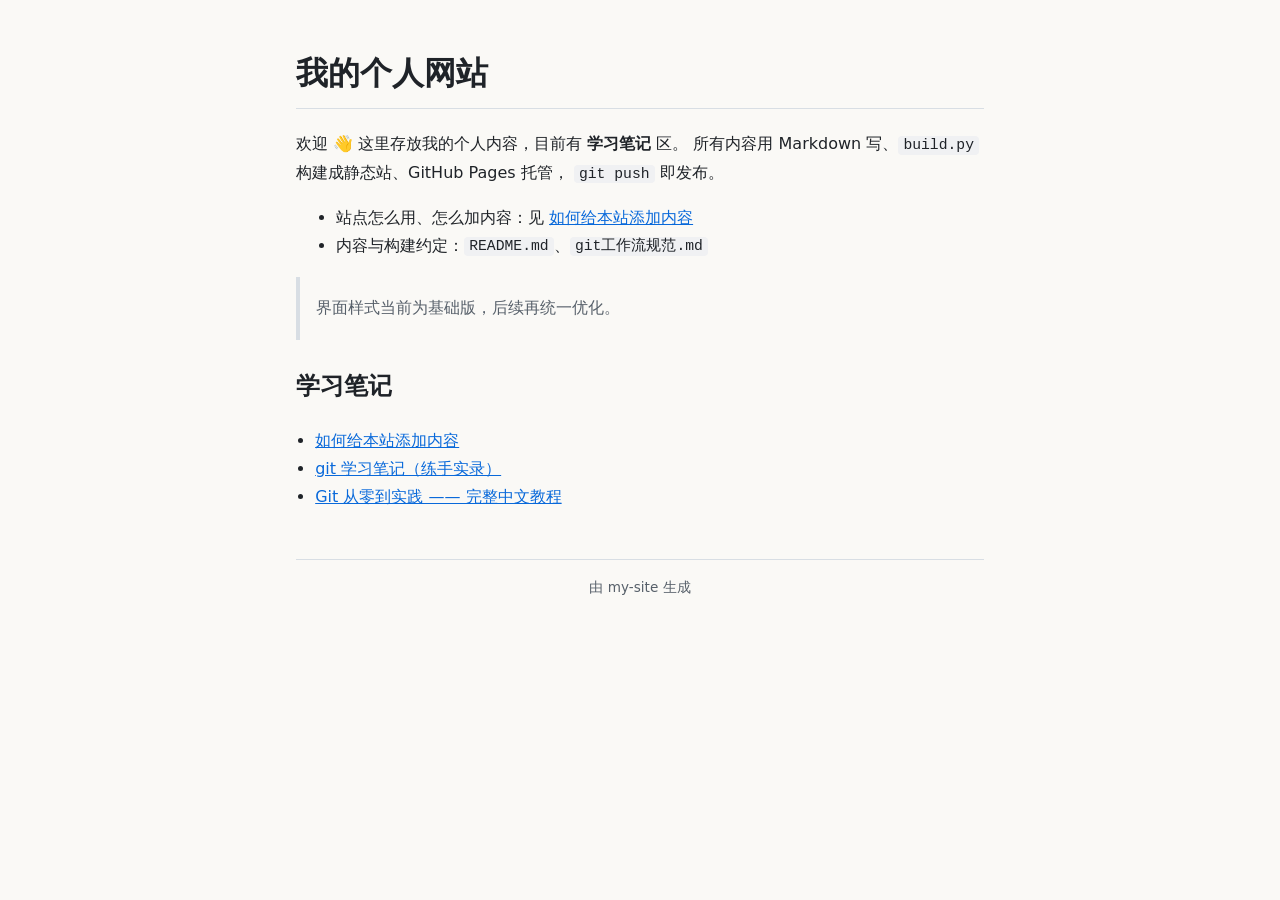
==== docs/index.html @ c1e2e58b "chore: 生成站点产物 docs/（GitHub Pages 发布目录）" ====
<!DOCTYPE html>
<html lang="zh-CN">
<head>
<meta charset="utf-8"/>
<meta name="viewport" content="width=device-width, initial-scale=1"/>
<title>首页</title>
<link rel="stylesheet" href="style.css"/>
</head>
<body>
<main>
<h1>我的个人网站</h1>
<p>欢迎 👋 这里存放我的个人内容，目前有 <strong>学习笔记</strong> 区。 所有内容用 Markdown 写、<code>build.py</code> 构建成静态站、GitHub Pages 托管， <code>git push</code> 即发布。</p>
<ul>
<li>站点怎么用、怎么加内容：见 <a href="notes/adding-content.html">如何给本站添加内容</a></li>
<li>内容与构建约定：<code>README.md</code>、<code>git工作流规范.md</code></li>
</ul>
<blockquote>
<p>界面样式当前为基础版，后续再统一优化。</p></blockquote>

<h2>学习笔记</h2>
<ul class="note-list">
<li><a href="notes/adding-content.html">如何给本站添加内容</a></li>
<li><a href="notes/git-notes.html">git 学习笔记（练手实录）</a></li>
<li><a href="notes/git-tutorial.html">Git 从零到实践 —— 完整中文教程</a></li>
</ul>
</main>
<footer>由 my-site 生成</footer>
</body>
</html>
---- docs/style.css ----
/* md-blog 站点样式 */
:root {
  --bg: #faf9f6;
  --fg: #1f2328;
  --accent: #0969da;
  --code-bg: #f0f1f3;
  --border: #d8dee4;
}

* { box-sizing: border-box; }

body {
  margin: 0 auto;
  max-width: 720px;
  padding: 1.5rem 1rem 3rem;
  background: var(--bg);
  color: var(--fg);
  font: 16px/1.75 system-ui, "Segoe UI", "PingFang SC", "Microsoft YaHei", sans-serif;
}

.topnav { margin-bottom: 1rem; }
.topnav a { color: var(--accent); text-decoration: none; }

h1 { border-bottom: 1px solid var(--border); padding-bottom: .4rem; }
h2 { margin-top: 1.6rem; }
a { color: var(--accent); }
a:hover { text-decoration: underline; }

pre {
  background: var(--code-bg);
  border: 1px solid var(--border);
  border-radius: 6px;
  padding: .8rem 1rem;
  overflow-x: auto;
}
code {
  background: var(--code-bg);
  border-radius: 4px;
  padding: .1em .35em;
  font-family: Consolas, "Courier New", monospace;
  font-size: .92em;
}
pre code { background: none; padding: 0; }

blockquote {
  margin: 1rem 0;
  padding: .1rem 1rem;
  border-left: 4px solid var(--border);
  color: #57606a;
}

img { max-width: 100%; }
hr { border: none; border-top: 1px solid var(--border); margin: 2rem 0; }

footer {
  margin-top: 3rem;
  padding-top: 1rem;
  border-top: 1px solid var(--border);
  color: #57606a;
  font-size: .85rem;
  text-align: center;
}

ul.note-list { padding-left: 1.2rem; }
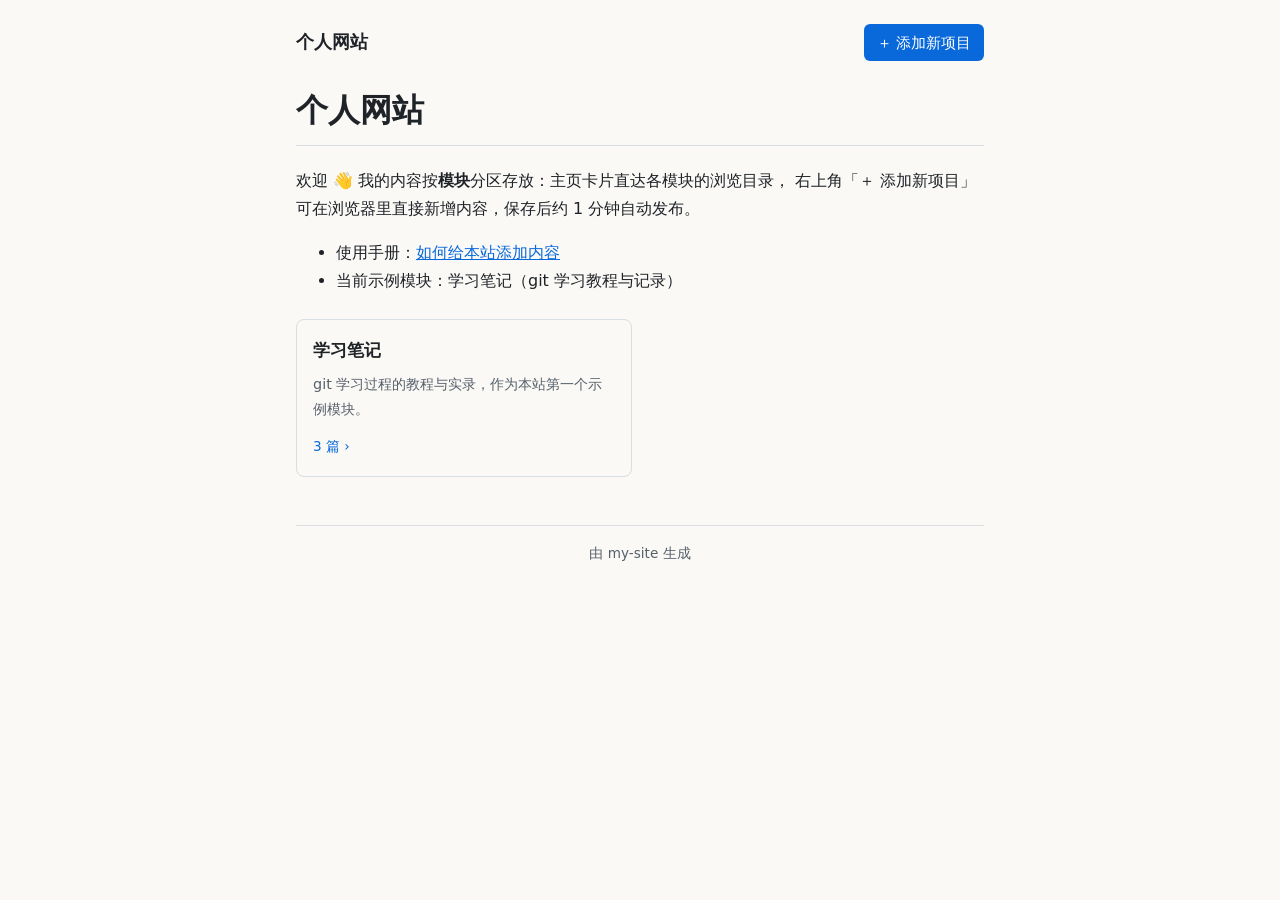
==== commit 203a4c1e: "chore: 全量重建模块化站点产物 docs/" ====
--- a/docs/index.html
+++ b/docs/index.html
@@ -3,27 +3,25 @@
 <head>
 <meta charset="utf-8"/>
 <meta name="viewport" content="width=device-width, initial-scale=1"/>
-<title>首页</title>
+<title>{title}</title>
 <link rel="stylesheet" href="style.css"/>
 </head>
 <body>
+<header class="sitehead">
+  <a class="brand" href="index.html">个人网站</a>
+  <a class="btn" href="https://github.com/Not1u/my-site/new/main/content/notes" target="_blank" rel="noopener">＋ 添加新项目</a>
+</header>
 <main>
-<h1>我的个人网站</h1>
-<p>欢迎 👋 这里存放我的个人内容，目前有 <strong>学习笔记</strong> 区。 所有内容用 Markdown 写、<code>build.py</code> 构建成静态站、GitHub Pages 托管， <code>git push</code> 即发布。</p>
+<h1>个人网站</h1>
+<p>欢迎 👋 我的内容按<strong>模块</strong>分区存放：主页卡片直达各模块的浏览目录， 右上角「＋ 添加新项目」可在浏览器里直接新增内容，保存后约 1 分钟自动发布。</p>
 <ul>
-<li>站点怎么用、怎么加内容：见 <a href="notes/adding-content.html">如何给本站添加内容</a></li>
-<li>内容与构建约定：<code>README.md</code>、<code>git工作流规范.md</code></li>
+<li>使用手册：<a href="notes/adding-content.html">如何给本站添加内容</a></li>
+<li>当前示例模块：学习笔记（git 学习教程与记录）</li>
 </ul>
-<blockquote>
-<p>界面样式当前为基础版，后续再统一优化。</p></blockquote>
-
-<h2>学习笔记</h2>
-<ul class="note-list">
-<li><a href="notes/adding-content.html">如何给本站添加内容</a></li>
-<li><a href="notes/git-notes.html">git 学习笔记（练手实录）</a></li>
-<li><a href="notes/git-tutorial.html">Git 从零到实践 —— 完整中文教程</a></li>
-</ul>
+<section class="modules">
+<a class="card" href="notes/index.html"><h2>学习笔记</h2><p>git 学习过程的教程与实录，作为本站第一个示例模块。</p><span class="card-count">3 篇 ›</span></a>
+</section>
 </main>
 <footer>由 my-site 生成</footer>
 </body>
-</html>
+</html>
--- a/docs/style.css
+++ b/docs/style.css
@@ -62,3 +62,29 @@
 }
 
 ul.note-list { padding-left: 1.2rem; }
+
+/* ---------- 主页/模块化布局（基础版，UI 精修留到后续阶段） ---------- */
+.sitehead {
+  display: flex;
+  justify-content: space-between;
+  align-items: center;
+  margin-bottom: 1.2rem;
+}
+.brand { font-weight: 700; text-decoration: none; color: var(--fg); font-size: 1.1rem; }
+.btn {
+  background: var(--accent); color: #fff; text-decoration: none;
+  padding: .35rem .8rem; border-radius: 6px; font-size: .92rem; white-space: nowrap;
+}
+.btn:hover { opacity: .88; }
+.modules {
+  display: grid; grid-template-columns: repeat(auto-fill, minmax(220px, 1fr));
+  gap: 1rem; margin: 1.5rem 0;
+}
+.card {
+  display: block; border: 1px solid var(--border); border-radius: 8px;
+  padding: 1rem; text-decoration: none; color: var(--fg);
+}
+.card:hover { border-color: var(--accent); }
+.card h2 { margin: 0 0 .4rem; font-size: 1.05rem; }
+.card p { margin: 0 0 .6rem; color: #57606a; font-size: .9rem; }
+.card-count { font-size: .85rem; color: var(--accent); }
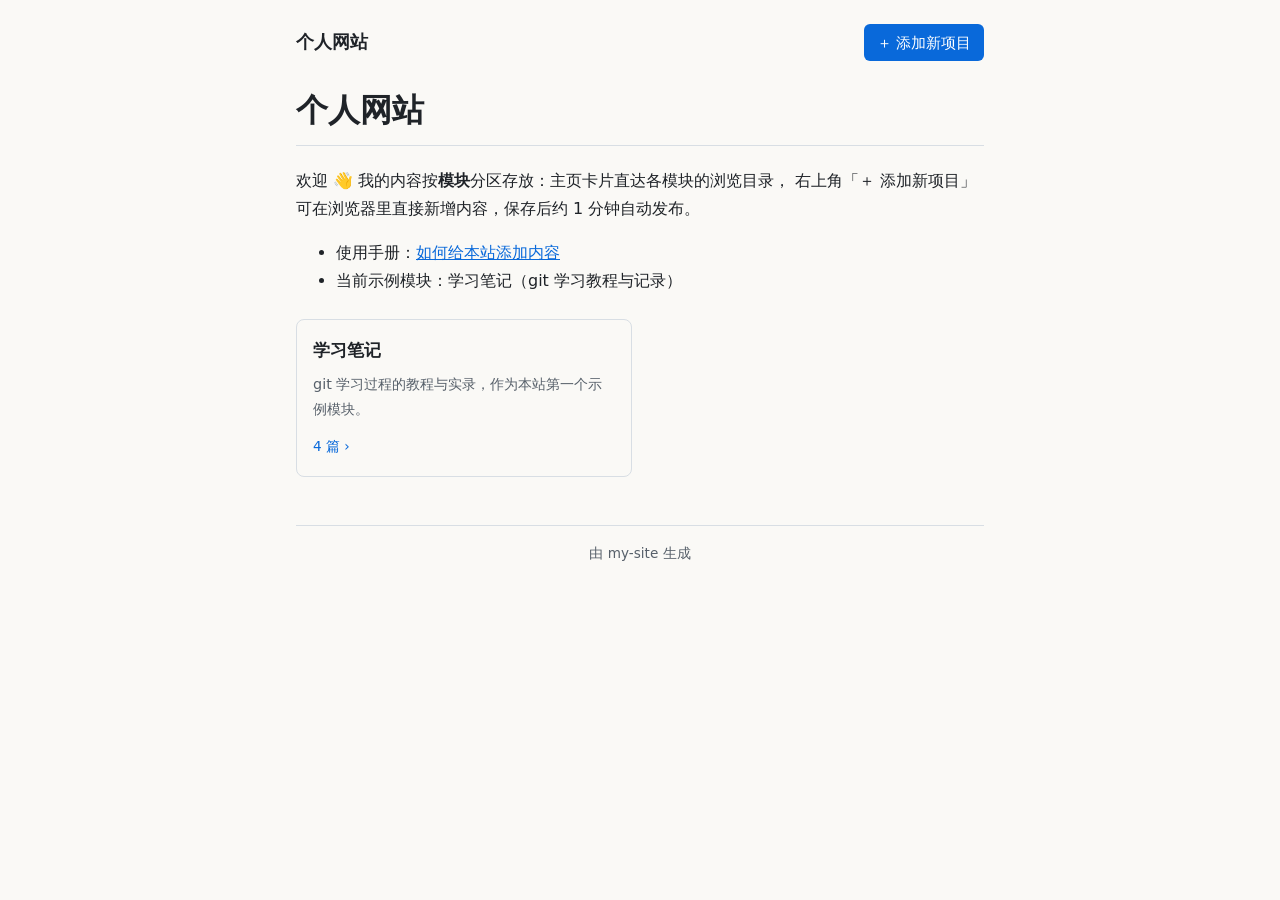
==== commit 467b23d0: "docs: 编辑器新增《note-20260906-183821》" ====
--- a/docs/index.html
+++ b/docs/index.html
@@ -19,7 +19,7 @@
 <li>当前示例模块：学习笔记（git 学习教程与记录）</li>
 </ul>
 <section class="modules">
-<a class="card" href="notes/index.html"><h2>学习笔记</h2><p>git 学习过程的教程与实录，作为本站第一个示例模块。</p><span class="card-count">3 篇 ›</span></a>
+<a class="card" href="notes/index.html"><h2>学习笔记</h2><p>git 学习过程的教程与实录，作为本站第一个示例模块。</p><span class="card-count">4 篇 ›</span></a>
 </section>
 </main>
 <footer>由 my-site 生成</footer>
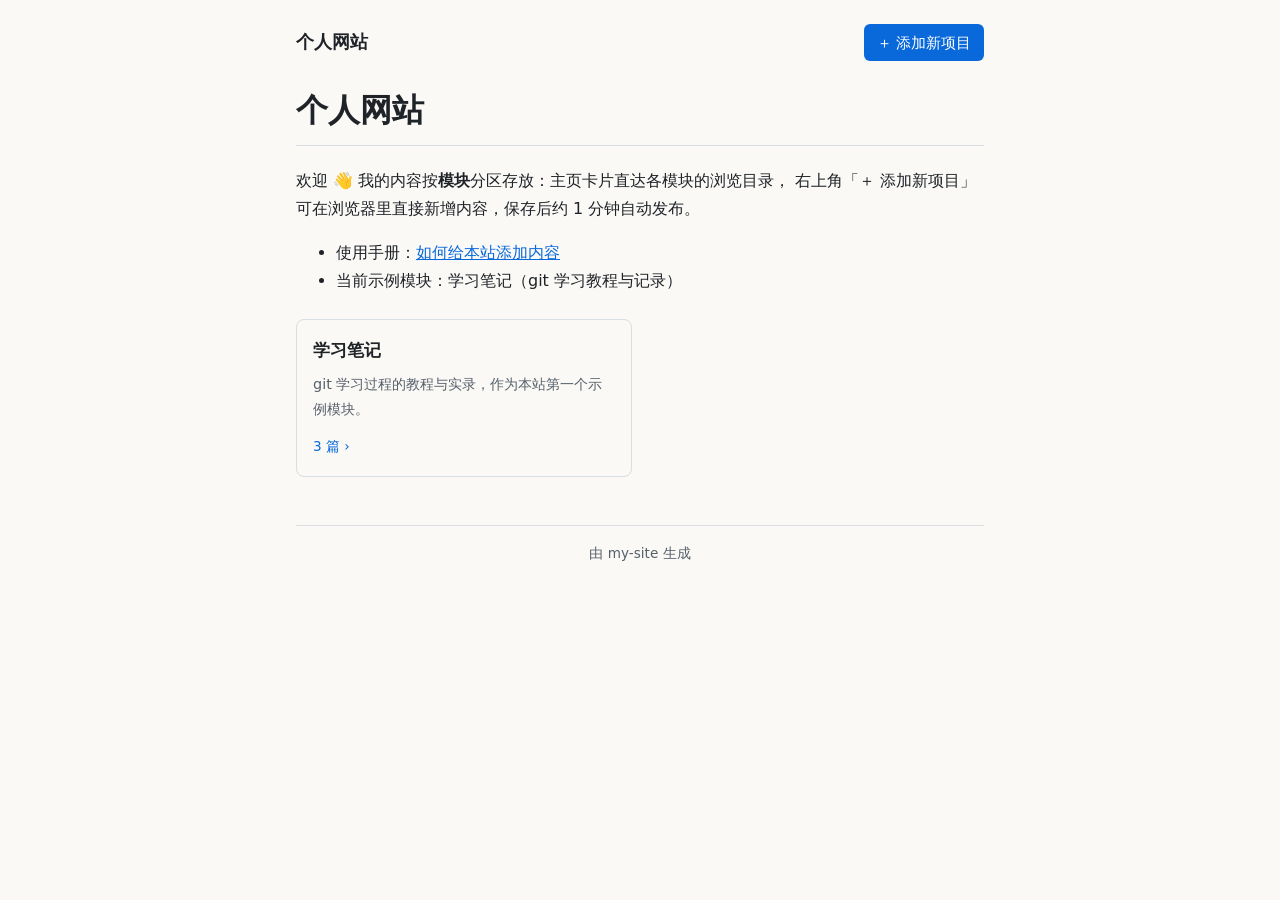
==== commit 648a0e8a: "chore: 清理联调误建的空笔记（编码问题导致）" ====
--- a/docs/index.html
+++ b/docs/index.html
@@ -19,7 +19,7 @@
 <li>当前示例模块：学习笔记（git 学习教程与记录）</li>
 </ul>
 <section class="modules">
-<a class="card" href="notes/index.html"><h2>学习笔记</h2><p>git 学习过程的教程与实录，作为本站第一个示例模块。</p><span class="card-count">4 篇 ›</span></a>
+<a class="card" href="notes/index.html"><h2>学习笔记</h2><p>git 学习过程的教程与实录，作为本站第一个示例模块。</p><span class="card-count">3 篇 ›</span></a>
 </section>
 </main>
 <footer>由 my-site 生成</footer>
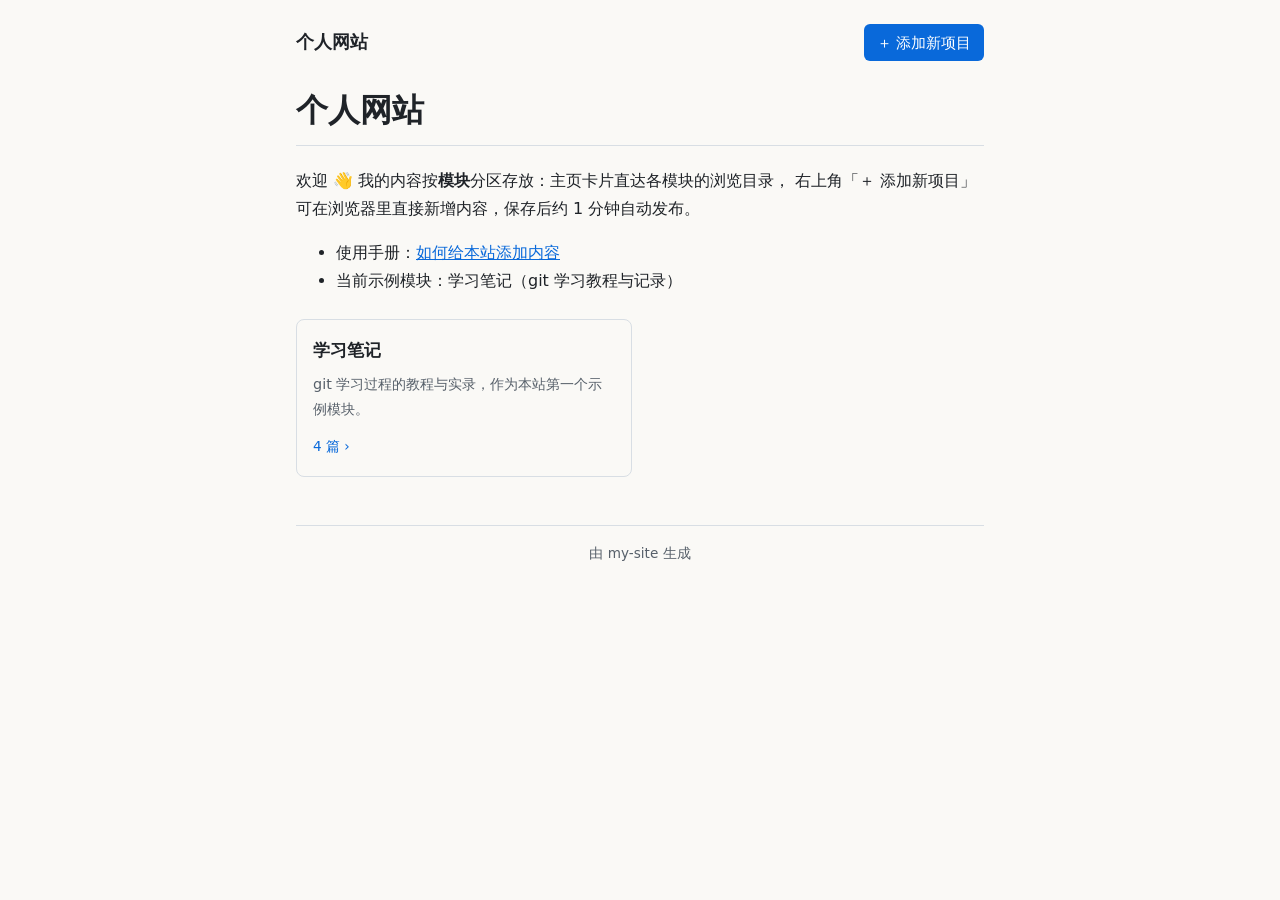
==== commit fcc7fc78: "docs: 编辑器新增《using-editor》" ====
--- a/docs/index.html
+++ b/docs/index.html
@@ -19,7 +19,7 @@
 <li>当前示例模块：学习笔记（git 学习教程与记录）</li>
 </ul>
 <section class="modules">
-<a class="card" href="notes/index.html"><h2>学习笔记</h2><p>git 学习过程的教程与实录，作为本站第一个示例模块。</p><span class="card-count">3 篇 ›</span></a>
+<a class="card" href="notes/index.html"><h2>学习笔记</h2><p>git 学习过程的教程与实录，作为本站第一个示例模块。</p><span class="card-count">4 篇 ›</span></a>
 </section>
 </main>
 <footer>由 my-site 生成</footer>
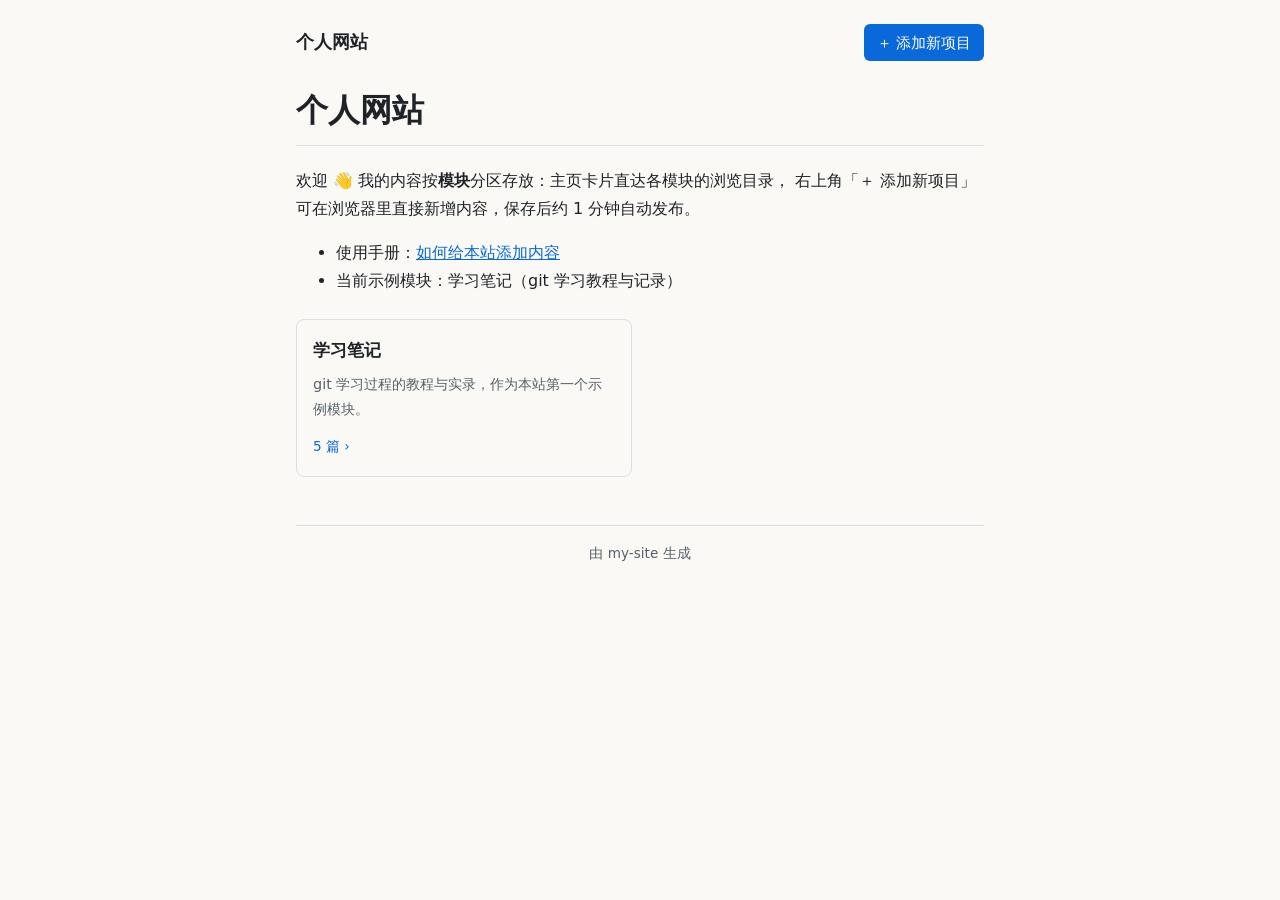
==== commit 087fabdb: "docs: 编辑器新增《ssssssss》" ====
--- a/docs/index.html
+++ b/docs/index.html
@@ -19,7 +19,7 @@
 <li>当前示例模块：学习笔记（git 学习教程与记录）</li>
 </ul>
 <section class="modules">
-<a class="card" href="notes/index.html"><h2>学习笔记</h2><p>git 学习过程的教程与实录，作为本站第一个示例模块。</p><span class="card-count">4 篇 ›</span></a>
+<a class="card" href="notes/index.html"><h2>学习笔记</h2><p>git 学习过程的教程与实录，作为本站第一个示例模块。</p><span class="card-count">5 篇 ›</span></a>
 </section>
 </main>
 <footer>由 my-site 生成</footer>
